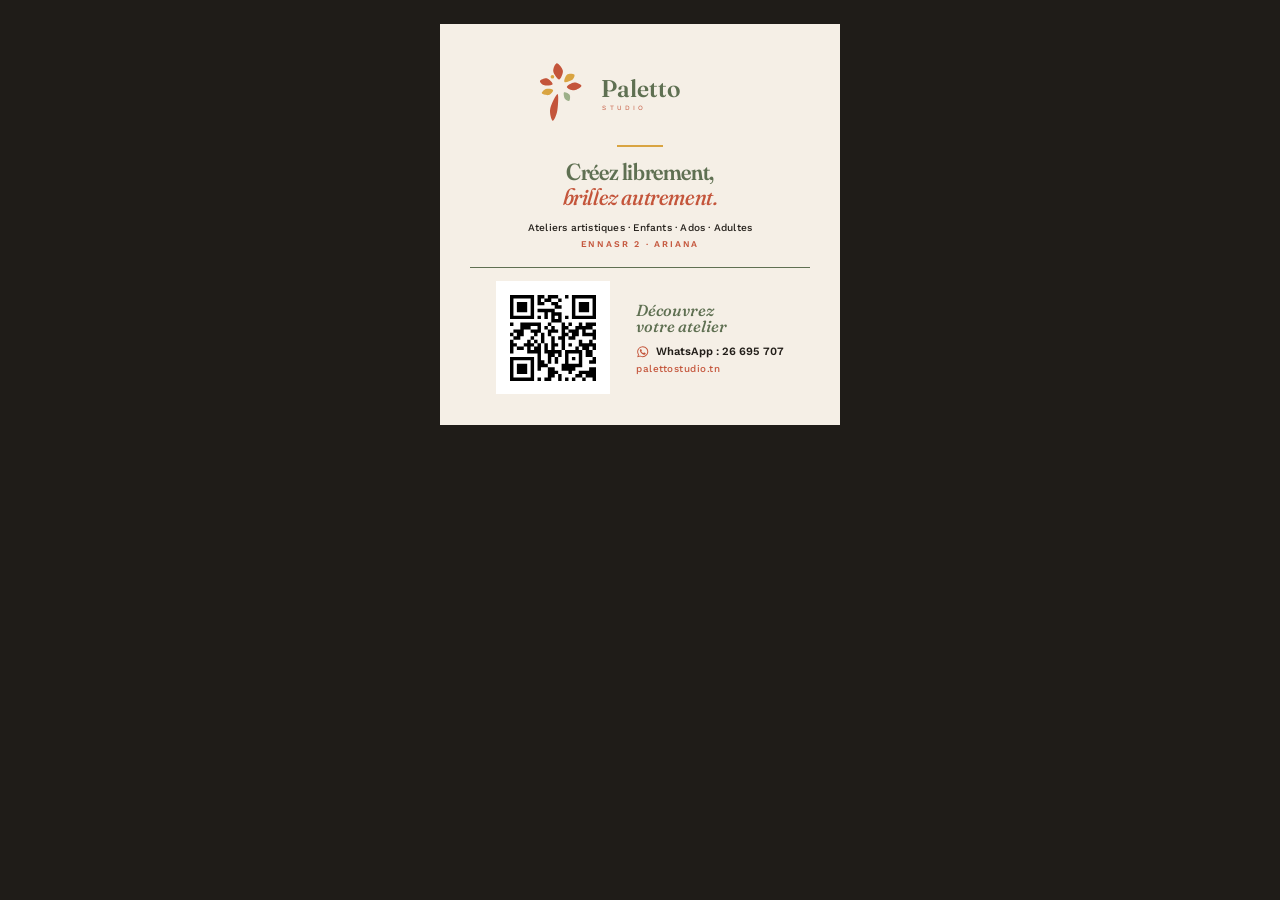
==== etiquette-carree.html @ 9561ed3f "Étiquette carrée 100x100 : PDF/X-3 CMJN, logo centré, QR wa.me Co-authored-by: omar maghraoui <amoo." ====
<!doctype html>
<html lang="fr">
<head>
<meta charset="utf-8">
<title>Paletto Studio - Étiquette carrée 100 x 100 mm</title>
<link rel="stylesheet" href="etiquette-carree.css">
</head>
<body>

<!-- Logo officiel : géométrie exacte de assets/brand/paletto_logo_email.svg, importé tel quel. -->
<svg width="0" height="0" style="position:absolute" aria-hidden="true">
  <defs>
    <g id="petales">
      <path d="M120.6 76.0 C115.0 76.3 101.4 56.5 100.0 46.9 C98.7 37.3 107.0 18.7 112.6 18.4 C118.3 18.1 132.7 35.5 134.0 45.1 C135.3 54.7 126.3 75.7 120.6 76.0 Z" fill="#C4553B"/>
      <path d="M139.7 84.3 C136.6 81.3 143.3 62.8 149.0 58.4 C154.8 54.1 171.3 55.1 174.3 58.2 C177.4 61.2 173.2 72.4 167.4 76.8 C161.6 81.2 142.7 87.4 139.7 84.3 Z" fill="#D9A441"/>
      <path d="M148.0 102.0 C148.0 97.3 165.3 86.6 174.0 85.9 C182.7 85.2 200.0 93.3 200.0 98.0 C200.0 102.7 182.7 113.2 174.0 113.9 C165.3 114.6 148.0 106.7 148.0 102.0 Z" fill="#C4553B"/>
      <path d="M138.1 121.2 C140.9 118.8 154.7 124.7 157.9 129.7 C161.0 134.7 159.5 148.8 156.7 151.2 C153.9 153.5 144.1 148.8 141.0 143.8 C137.9 138.8 135.3 123.5 138.1 121.2 Z" fill="#9CAF88"/>
      <path d="M115.3 127.1 C119.5 128.2 117.0 170.7 114.2 186.5 C111.3 202.3 102.3 223.0 98.2 221.9 C94.0 220.8 86.2 195.5 89.1 179.7 C91.9 163.9 111.1 126.0 115.3 127.1 Z" fill="#C4553B"/>
      <path d="M99.3 112.6 C101.0 116.2 90.9 128.8 84.3 130.8 C77.7 132.8 61.3 128.1 59.6 124.5 C58.0 120.8 67.6 111.1 74.2 109.1 C80.8 107.1 97.7 108.9 99.3 112.6 Z" fill="#D9A441"/>
      <path d="M97.9 92.3 C96.3 96.3 76.0 98.1 68.6 96.1 C61.1 94.2 51.4 84.6 53.0 80.6 C54.6 76.6 70.8 70.1 78.3 72.0 C85.8 73.9 99.5 88.2 97.9 92.3 Z" fill="#C4553B"/>
      <circle cx="97" cy="66" r="6.5" fill="#D9A441"/>
    </g>
    <symbol id="logo-officiel" viewBox="0 0 620 190">
      <svg x="10" y="8" width="170" height="170" viewBox="20 10 220 220" overflow="visible"><use href="#petales"/></svg>
      <text x="202.10" y="106.60" font-family="Fraunces" font-weight="600" font-size="66.30" fill="#5F7052">Paletto</text>
      <text x="206.35" y="142.30" font-family="Work Sans" font-weight="400" font-size="17.85" letter-spacing="8.50" fill="#C4553B">STUDIO</text>
    </symbol>
    <symbol id="ico-wa" viewBox="0 0 24 24"><path fill="currentColor" d="M12 2.2a9.8 9.8 0 0 0-8.4 14.8L2.2 22l5.2-1.4A9.8 9.8 0 1 0 12 2.2zm0 17.9a8 8 0 0 1-4.1-1.1l-.3-.2-3.1.8.8-3-.2-.3A8.1 8.1 0 1 1 12 20.1zm4.5-6c-.2-.1-1.5-.7-1.7-.8-.2-.1-.4-.1-.6.1l-.8 1c-.1.2-.3.2-.5.1a6.6 6.6 0 0 1-3.3-2.9c-.2-.4.3-.4.8-1.4.1-.2 0-.3 0-.5l-.8-1.8c-.2-.5-.4-.4-.6-.4h-.5a1 1 0 0 0-.7.3 3 3 0 0 0-.9 2.2 5.2 5.2 0 0 0 1.1 2.8 12 12 0 0 0 4.6 4c1.7.7 2 .6 2.8.5.5-.1 1.5-.6 1.7-1.2.2-.6.2-1.1.1-1.2 0-.1-.2-.2-.4-.3z"/></symbol>
  </defs>
</svg>

<section class="page" aria-label="Paletto Studio - Étiquette carrée">
  <div class="safe">
    <svg class="logo" role="img" aria-label="Paletto Studio"><use href="#logo-officiel"/></svg>

    <div class="rule"></div>

    <h1><span>Créez librement,</span><span class="accent">brillez autrement.</span></h1>

    <p class="sub">Ateliers artistiques · Enfants · Ados · Adultes</p>
    <p class="place">Ennasr 2 · Ariana</p>

    <div class="bottom">
      <div class="qrframe">
        <!-- QR généré techniquement (segno, correction M) vers https://wa.me/21626695707 ; zone blanche = 4 modules -->
        <img src="assets/brand/qr-wa-me-21626695707.svg" alt="QR code WhatsApp Paletto Studio">
      </div>
      <div class="contact">
        <p class="discover">Découvrez<br>votre atelier</p>
        <p class="wa"><svg class="ico"><use href="#ico-wa"/></svg>WhatsApp&nbsp;: 26 695 707</p>
        <p class="site">palettostudio.tn</p>
      </div>
    </div>
  </div>
</section>

</body>
</html>
---- etiquette-carree.css ----
/* Paletto Studio - Étiquette carrée, 106 x 106 mm (100 x 100 + 3 mm de fond perdu), sécurité 5 mm.
   Fond crème uni, aucun aplat, aucune ombre, aucun arrondi, aucune transparence : compatible PDF/X-3. */
@font-face{font-family:Fraunces;src:url('assets/fonts/Fraunces-VF.ttf') format('truetype');font-weight:100 900;font-style:normal}
@font-face{font-family:Fraunces;src:url('assets/fonts/Fraunces-Italic-VF.ttf') format('truetype');font-weight:100 900;font-style:italic}
@font-face{font-family:"Work Sans";src:url('assets/fonts/WorkSans-VF.ttf') format('truetype');font-weight:100 900;font-style:normal}

:root{
  --cream:#F5EFE6;--terra:#C4553B;--ochre:#D9A441;--green:#5F7052;--ink:#221E19;
  --serif:Fraunces,Georgia,serif;--sans:"Work Sans",Arial,sans-serif;
  --margin:8mm; /* 3 mm fond perdu + 5 mm sécurité */
}
*{box-sizing:border-box}
html,body{margin:0;padding:0;background:#1f1c18;color:var(--ink);font-family:var(--sans);-webkit-print-color-adjust:exact;print-color-adjust:exact}
body{display:flex;justify-content:center;padding:24px}
h1,p{margin:0}
.ico{width:1em;height:1em;display:inline-block;vertical-align:-.12em}

.page{width:106mm;height:106mm;position:relative;overflow:hidden;background:var(--cream)}
.safe{position:absolute;inset:var(--margin);display:flex;flex-direction:column;align-items:center;text-align:center}

.logo{display:block;width:60mm;height:18.4mm;margin-top:1mm}
.rule{width:12mm;height:.6mm;background:var(--ochre);margin-top:4.5mm}

h1{font-family:var(--serif);font-weight:600;font-size:17.5pt;line-height:1.04;letter-spacing:-.4px;color:var(--green);margin-top:3.6mm;font-variation-settings:"opsz" 144,"SOFT" 50}
h1 span{display:block}
h1 .accent{color:var(--terra);font-style:italic;font-weight:500}

.sub{margin-top:3.4mm;font-size:7.6pt;font-weight:500;letter-spacing:.2px;color:var(--ink)}
.place{margin-top:1.6mm;font-size:6.6pt;letter-spacing:1.8px;text-transform:uppercase;font-weight:600;color:var(--terra)}

/* Pied : QR + contacts, alignés sur la ligne de base de la zone de sécurité */
.bottom{margin-top:auto;width:100%;display:flex;align-items:center;justify-content:center;gap:7mm;text-align:left;padding-top:3.5mm;border-top:.3mm solid var(--green)}
/* Carré 30 mm : 25 modules + 4 modules de zone blanche de chaque côté = 33 modules -> 1 module = 0,91 mm */
.qrframe{width:30mm;height:30mm;flex:none;background:#fff;padding:3.64mm}
.qrframe img{width:100%;height:100%;display:block}
.contact{flex:none}
.discover{font-family:var(--serif);font-style:italic;font-weight:500;font-size:12pt;line-height:1.05;color:var(--green)}
.wa{margin-top:2.6mm;font-size:8.4pt;font-weight:600;color:var(--ink);display:flex;align-items:center;gap:1.6mm;white-space:nowrap}
.wa .ico{color:var(--terra);width:1.2em;height:1.2em}
.site{margin-top:1.2mm;font-size:7.4pt;font-weight:500;letter-spacing:.5px;color:var(--terra)}

@media print{html,body{background:#fff;padding:0;display:block}.page{margin:0}}
@page{size:106mm 106mm;margin:0}
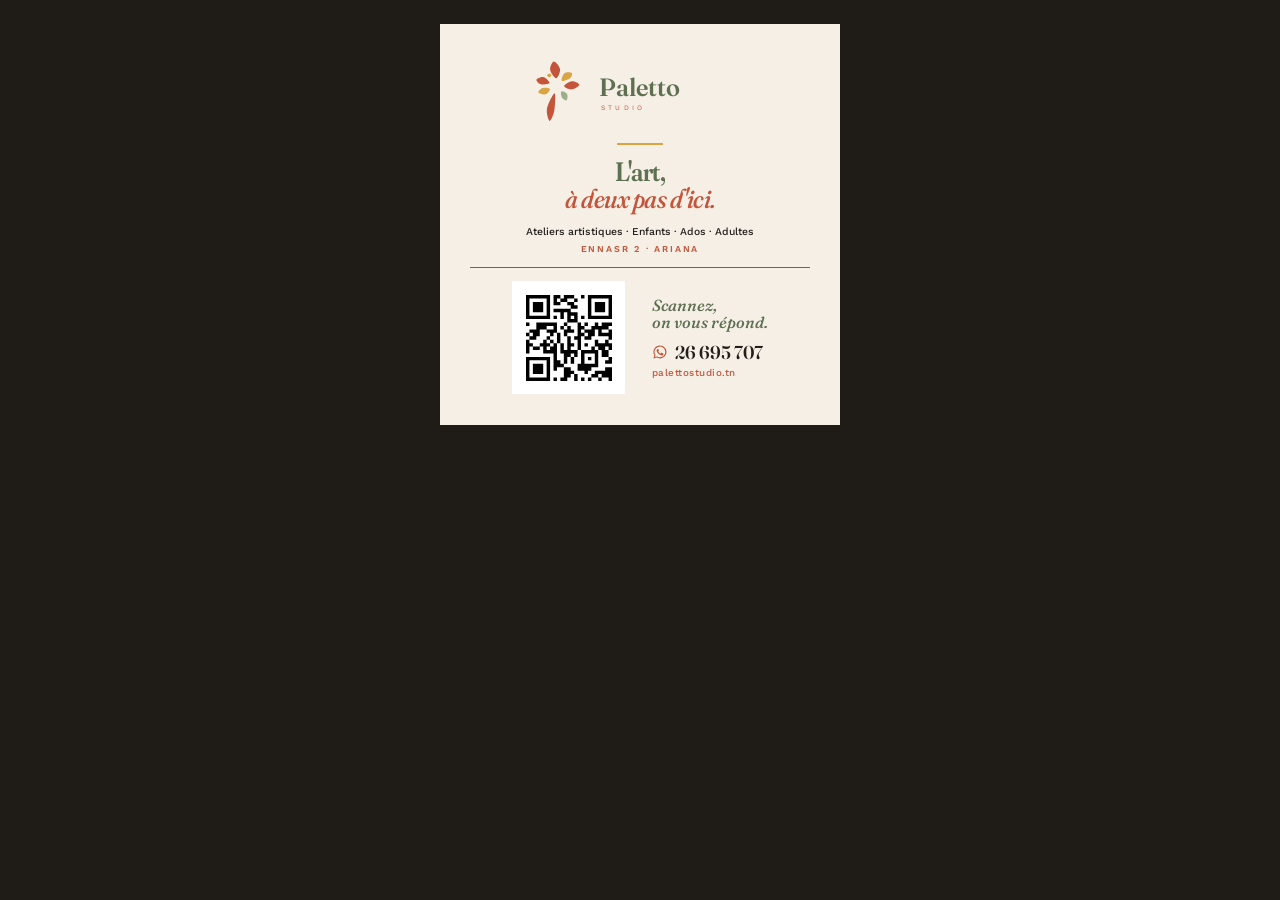
==== commit 3c3ca707: "Merge c00e8aa8d76bd2ff6f1b9c49f1afcba9797f0dc0 into b619411c62e33ec0b3751908e00b653e497746cb" ====
--- a/etiquette-carree.html
+++ b/etiquette-carree.html
@@ -3,11 +3,11 @@
 <head>
 <meta charset="utf-8">
 <title>Paletto Studio - Étiquette carrée 100 x 100 mm</title>
-<link rel="stylesheet" href="etiquette-carree.css">
+<link rel="stylesheet" href="etiquettes.css">
+<style>@page{size:106mm 106mm;margin:0}</style>
 </head>
 <body>
 
-<!-- Logo officiel : géométrie exacte de assets/brand/paletto_logo_email.svg, importé tel quel. -->
 <svg width="0" height="0" style="position:absolute" aria-hidden="true">
   <defs>
     <g id="petales">
@@ -29,25 +29,19 @@
   </defs>
 </svg>
 
-<section class="page" aria-label="Paletto Studio - Étiquette carrée">
+<!-- Boutique / caisse : regard furtif à 0,5-1 m. Argument unique : la proximité. -->
+<section class="page sq" aria-label="Paletto Studio - Étiquette carrée">
   <div class="safe">
     <svg class="logo" role="img" aria-label="Paletto Studio"><use href="#logo-officiel"/></svg>
-
     <div class="rule"></div>
-
-    <h1><span>Créez librement,</span><span class="accent">brillez autrement.</span></h1>
-
+    <h1><span>L'art,</span><span class="accent">à deux pas d'ici.</span></h1>
     <p class="sub">Ateliers artistiques · Enfants · Ados · Adultes</p>
     <p class="place">Ennasr 2 · Ariana</p>
-
     <div class="bottom">
-      <div class="qrframe">
-        <!-- QR généré techniquement (segno, correction M) vers https://wa.me/21626695707 ; zone blanche = 4 modules -->
-        <img src="assets/brand/qr-wa-me-21626695707.svg" alt="QR code WhatsApp Paletto Studio">
-      </div>
+      <div class="qrframe"><img src="assets/brand/qr-wa-me-21626695707.svg" alt="QR code WhatsApp Paletto Studio"></div>
       <div class="contact">
-        <p class="discover">Découvrez<br>votre atelier</p>
-        <p class="wa"><svg class="ico"><use href="#ico-wa"/></svg>WhatsApp&nbsp;: 26 695 707</p>
+        <p class="discover">Scannez,<br>on vous répond.</p>
+        <p class="wa"><svg class="ico"><use href="#ico-wa"/></svg>26 695 707</p>
         <p class="site">palettostudio.tn</p>
       </div>
     </div>
--- a/etiquettes.css
+++ b/etiquettes.css
@@ -0,0 +1,82 @@
+/* Paletto Studio - Étiquettes (feuille commune).
+   .a6   : ascenseur 111 x 154 mm (105 x 148 + 3 mm fond perdu), sécurité 6 mm
+   .sq   : boutique 106 x 106 mm (100 x 100 + 3 mm), sécurité 5 mm
+   .rect : porte / comptoir 216 x 80 mm (210 x 74 + 3 mm), sécurité 5 mm
+   Aucune transparence, aucune ombre, aucun arrondi : compatible PDF/X-3. */
+@font-face{font-family:Fraunces;src:url('assets/fonts/Fraunces-VF.ttf') format('truetype');font-weight:100 900;font-style:normal}
+@font-face{font-family:Fraunces;src:url('assets/fonts/Fraunces-Italic-VF.ttf') format('truetype');font-weight:100 900;font-style:italic}
+@font-face{font-family:"Work Sans";src:url('assets/fonts/WorkSans-VF.ttf') format('truetype');font-weight:100 900;font-style:normal}
+
+:root{
+  --cream:#F5EFE6;--terra:#C4553B;--ochre:#D9A441;--green:#5F7052;--ink:#221E19;
+  --serif:Fraunces,Georgia,serif;--sans:"Work Sans",Arial,sans-serif;
+}
+*{box-sizing:border-box}
+html,body{margin:0;padding:0;background:#1f1c18;color:var(--ink);font-family:var(--sans);-webkit-print-color-adjust:exact;print-color-adjust:exact}
+body{display:flex;justify-content:center;padding:24px}
+h1,p{margin:0}
+.ico{width:1em;height:1em;display:inline-block;vertical-align:-.12em}
+.page{position:relative;overflow:hidden;background:var(--cream)}
+.logo{display:block}
+h1{font-family:var(--serif);font-weight:600;color:var(--green);font-variation-settings:"opsz" 144,"SOFT" 50}
+h1 span{display:block}
+h1 .accent{color:var(--terra);font-style:italic;font-weight:500}
+.rule{background:var(--ochre)}
+.qrframe{flex:none;background:#fff}
+.qrframe img{width:100%;height:100%;display:block}
+.place{letter-spacing:1.8px;text-transform:uppercase;font-weight:600;color:var(--terra)}
+.wa{font-weight:600;display:flex;align-items:center;white-space:nowrap}
+.wa .ico{width:1.2em;height:1.2em}
+.discover{font-family:var(--serif);font-style:italic;font-weight:500;line-height:1.08}
+@media print{html,body{background:#fff;padding:0;display:block}.page{margin:0}}
+
+/* ---------- A6 ascenseur ---------- */
+.a6{width:111mm;height:154mm}
+.a6 .safe{position:absolute;top:9mm;left:9mm;right:9mm;display:flex;flex-direction:column;align-items:flex-start}
+.a6 .logo{width:70mm;height:21.5mm;margin:1mm 0 0 -1.8mm}
+.a6 .rule{width:14mm;height:.7mm;margin-top:6mm}
+.a6 h1{font-size:25pt;line-height:1.02;letter-spacing:-.6px;margin-top:4.5mm}
+.a6 .sub{margin-top:5.5mm;font-size:9pt;font-weight:500;line-height:1.5}
+.a6 .who{font-size:9pt;font-weight:600;color:var(--green);margin-top:.6mm}
+.a6 .place{margin-top:3mm;font-size:7.6pt}
+.a6 .band{position:absolute;left:0;right:0;bottom:0;height:56mm;background:var(--green);color:var(--cream)}
+.a6 .band-inner{position:absolute;left:9mm;right:9mm;bottom:9mm;height:35mm;display:flex;align-items:center;gap:7mm}
+/* 35 mm : 25 modules + 4 de zone blanche de chaque côté = 33 -> 1 module = 1,06 mm */
+.a6 .qrframe{width:35mm;height:35mm;padding:4.24mm}
+.a6 .band-text{flex:1;display:flex;flex-direction:column;justify-content:space-between;height:35mm;padding:.5mm 0}
+.a6 .discover{font-size:13.5pt;color:var(--cream)}
+.a6 .wa{font-family:var(--serif);font-size:17pt;font-weight:600;color:#fff;gap:2.4mm;font-variation-settings:"opsz" 144}
+.a6 .wa .ico{color:var(--ochre);width:.85em;height:.85em}
+.a6 .site{font-size:8pt;font-weight:500;letter-spacing:.6px;color:var(--cream);margin-top:1mm}
+
+/* ---------- Carrée boutique ---------- */
+.sq{width:106mm;height:106mm}
+.sq .safe{position:absolute;inset:8mm;display:flex;flex-direction:column;align-items:center;text-align:center}
+.sq .logo{width:62mm;height:19mm;margin-top:.5mm}
+.sq .rule{width:12mm;height:.6mm;margin-top:4mm}
+.sq h1{font-size:20pt;line-height:1.02;letter-spacing:-.5px;margin-top:3.4mm}
+.sq .sub{margin-top:3.2mm;font-size:7.8pt;font-weight:500}
+.sq .place{margin-top:1.6mm;font-size:6.8pt}
+.sq .bottom{margin-top:auto;width:100%;display:flex;align-items:center;justify-content:center;gap:7mm;text-align:left;padding-top:3.5mm;border-top:.3mm solid var(--green)}
+/* 30 mm -> 1 module = 0,91 mm */
+.sq .qrframe{width:30mm;height:30mm;padding:3.64mm}
+.sq .discover{font-size:12pt;color:var(--green)}
+.sq .wa{margin-top:2.4mm;font-family:var(--serif);font-size:14pt;color:var(--ink);gap:2mm;font-variation-settings:"opsz" 144}
+.sq .wa .ico{color:var(--terra);width:.85em;height:.85em}
+.sq .site{margin-top:1mm;font-size:7.4pt;font-weight:500;letter-spacing:.5px;color:var(--terra)}
+
+/* ---------- Rectangulaire porte / comptoir ---------- */
+.rect{width:216mm;height:80mm}
+.rect .safe{position:absolute;inset:8mm;display:grid;grid-template-columns:62mm 1fr 44mm;column-gap:8mm;align-items:center}
+.rect .left{display:flex;flex-direction:column;justify-content:center;border-right:.3mm solid var(--green);padding-right:6mm;height:100%}
+.rect .logo{width:60mm;height:18.4mm;margin-left:-1.7mm}
+.rect .left .place{margin-top:3.5mm;font-size:7pt;letter-spacing:1.6px}
+.rect .left .who{margin-top:1.2mm;font-size:8pt;font-weight:600;color:var(--green)}
+.rect .center{min-width:0}
+.rect h1{font-size:24pt;line-height:1.04;letter-spacing:-.6px}
+.rect .sub{margin-top:3.5mm;font-size:8pt;font-weight:500;color:var(--ink)}
+.rect .right{display:flex;flex-direction:column;align-items:center;justify-content:center;gap:2.4mm}
+/* 32 mm -> 1 module = 0,97 mm */
+.rect .qrframe{width:32mm;height:32mm;padding:3.88mm;outline:.3mm solid var(--green);outline-offset:0}
+.rect .wa{font-family:var(--serif);font-size:13pt;color:var(--green);gap:1.8mm;font-variation-settings:"opsz" 144}
+.rect .wa .ico{color:var(--terra);width:.85em;height:.85em}
